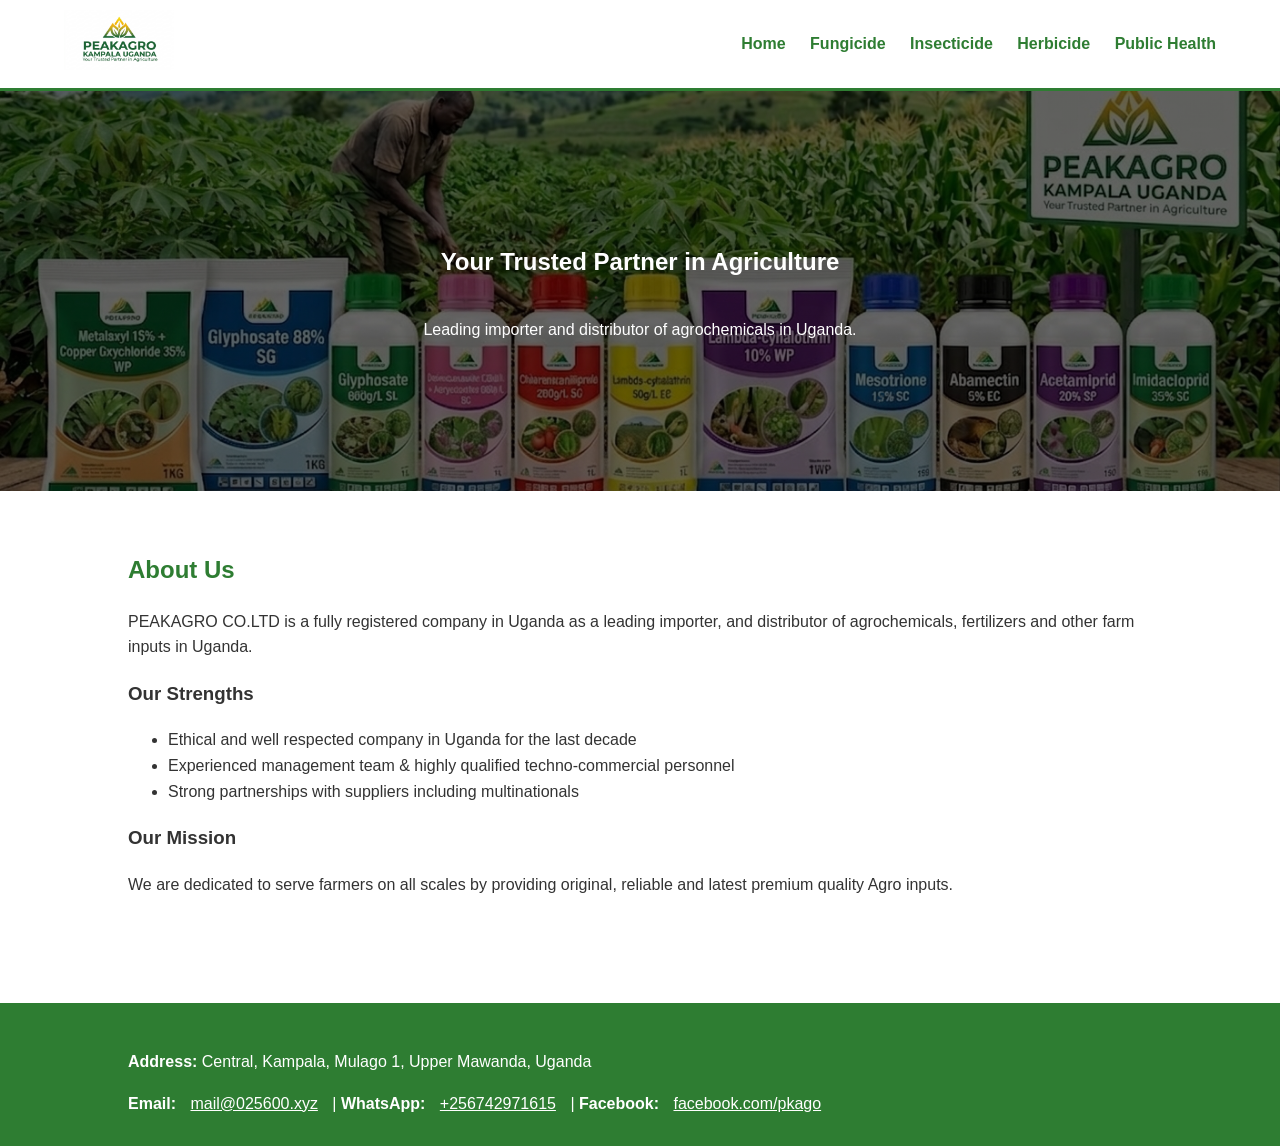
==== index.html @ cad5fdf1 "web" ====
<!DOCTYPE html>
<html lang="en">
<head>
    <meta charset="UTF-8"><title>PEAKAGRO CO.LTD - Uganda</title><link rel="stylesheet" href="style.css">
</head>
<body>
    <header>
        <div class="logo"><img src="logo.jpg" alt="Logo"></div>
        <nav>
            <a href="index.html">Home</a>
            <a href="fungicide.html">Fungicide</a>
            <a href="insecticide.html">Insecticide</a>
            <a href="herbicide.html">Herbicide</a>
            <a href="public_health.html">Public Health</a>
        </nav>
    </header>
    <section class="hero">
        <h1>Your Trusted Partner in Agriculture</h1>
        <p>Leading importer and distributor of agrochemicals in Uganda.</p>
    </section>
    <div class="container">
        <h2>About Us</h2>
        <p>PEAKAGRO CO.LTD is a fully registered company in Uganda as a leading importer, and distributor of agrochemicals, fertilizers and other farm inputs in Uganda.</p>
        <h3>Our Strengths</h3>
        <ul>
            <li>Ethical and well respected company in Uganda for the last decade</li>
            <li>Experienced management team & highly qualified techno-commercial personnel</li>
            <li>Strong partnerships with suppliers including multinationals</li>
        </ul>
        <h3>Our Mission</h3>
        <p>We are dedicated to serve farmers on all scales by providing original, reliable and latest premium quality Agro inputs.</p>
    </div>
    <footer class="contact-footer">
    <p><strong>Address:</strong> Central, Kampala, Mulago 1, Upper Mawanda, Uganda</p>
    <div class="footer-links">
        <strong>Email:</strong> <a href="mailto:mail@025600.xyz">mail@025600.xyz</a> | 
        <strong>WhatsApp:</strong> <a href="https://wa.me/256742971615" target="_blank">+256742971615</a> | 
        <strong>Facebook:</strong> <a href="https://www.facebook.com/pkago" target="_blank">facebook.com/pkago</a>
    </div>
</footer>
</body>
</html>
---- style.css ----
/* style.css */
body { font-family: 'Segoe UI', Tahoma, Geneva, Verdana, sans-serif; line-height: 1.6; margin: 0; color: #333; }
header { background: #fff; padding: 10px 5%; display: flex; justify-content: space-between; align-items: center; border-bottom: 3px solid #2e7d32; position: sticky; top: 0; z-index: 1000; }
.logo img { height: 60px; }
nav a { margin-left: 20px; text-decoration: none; color: #2e7d32; font-weight: bold; }
.hero { background: linear-gradient(rgba(0,0,0,0.6), rgba(0,0,0,0.6)), url('PEAKAGRO.jpg'); background-size: cover; background-position: center; height: 400px; color: white; display: flex; flex-direction: column; justify-content: center; text-align: center; padding: 0 10%; }
.container { padding: 40px 10%; }
.product-grid { display: grid; grid-template-columns: repeat(auto-fit, minmax(300px, 1fr)); gap: 30px; margin-top: 20px; }
.product-card { border: 1px solid #ddd; padding: 15px; border-radius: 8px; text-align: center; background: #f9f9f9; }
.product-card img { width: 100%; max-height: 250px; object-fit: contain; }
.contact-footer { background: #2e7d32; color: white; padding: 30px 10%; margin-top: 50px; }
h1, h2 { color: #2e7d32; }
.hero h1 { color: #fff; }
/* �ײ�������ʽ */
.contact-footer a {
    color: #ffffff;
    text-decoration: underline;
    margin: 0 10px;
    transition: opacity 0.3s;
}
.contact-footer a:hover {
    opacity: 0.8;
}
.footer-links {
    margin-top: 10px;
}
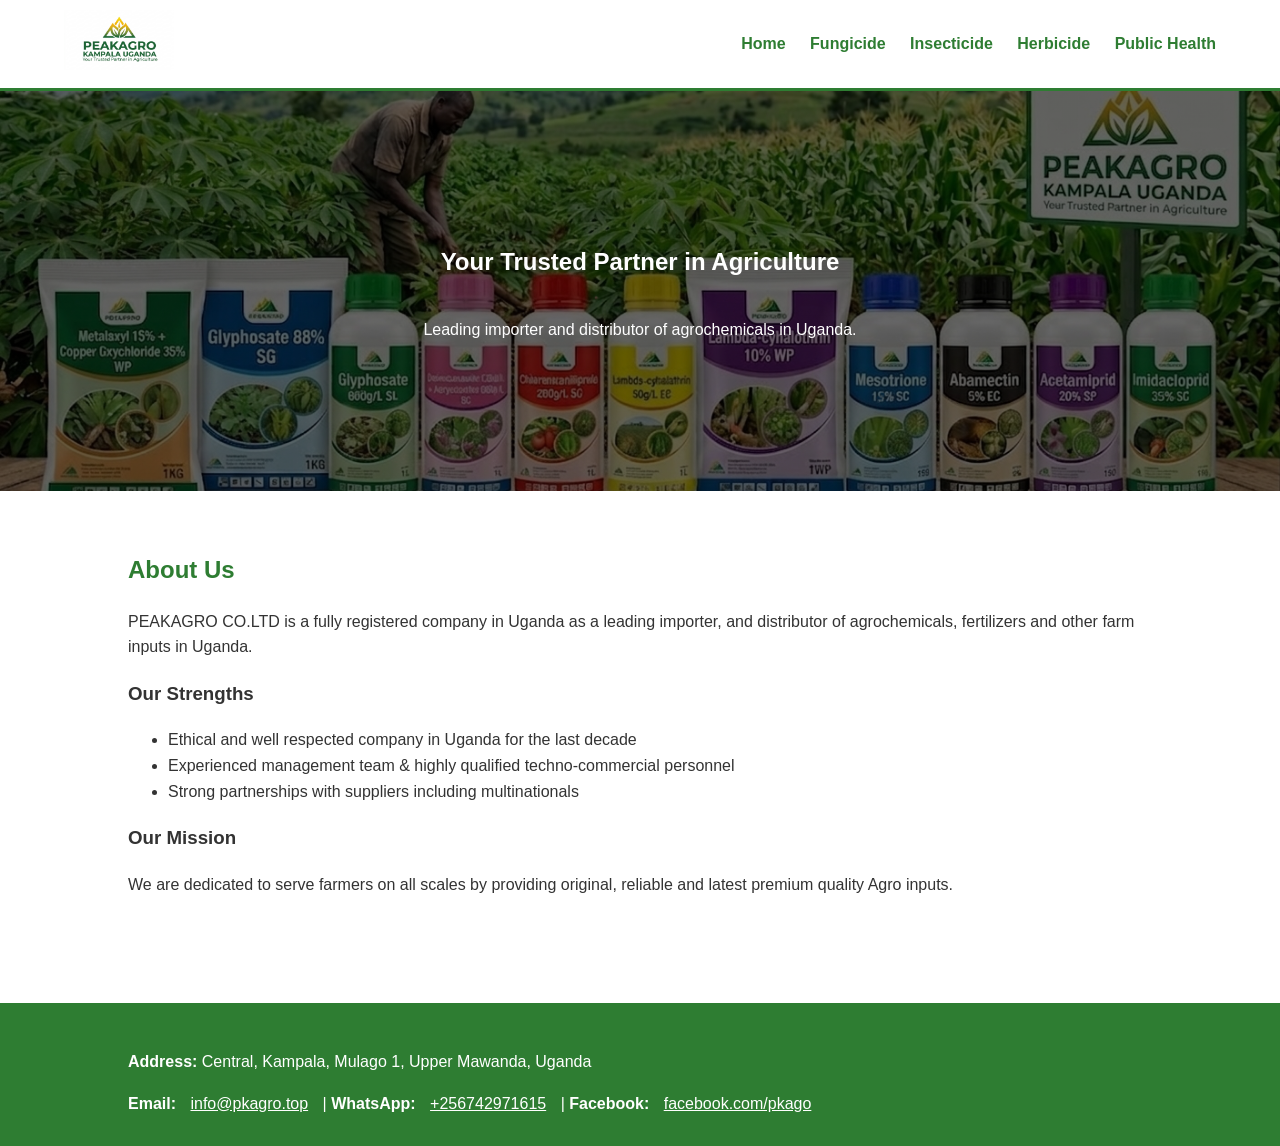
==== commit 7a1032d2: "Update index.html" ====
--- a/index.html
+++ b/index.html
@@ -33,10 +33,10 @@
     <footer class="contact-footer">
     <p><strong>Address:</strong> Central, Kampala, Mulago 1, Upper Mawanda, Uganda</p>
     <div class="footer-links">
-        <strong>Email:</strong> <a href="mailto:mail@025600.xyz">mail@025600.xyz</a> | 
+        <strong>Email:</strong> <a href="mailto:info@pkagro.top">info@pkagro.top</a> | 
         <strong>WhatsApp:</strong> <a href="https://wa.me/256742971615" target="_blank">+256742971615</a> | 
         <strong>Facebook:</strong> <a href="https://www.facebook.com/pkago" target="_blank">facebook.com/pkago</a>
     </div>
 </footer>
 </body>
-</html>+</html>
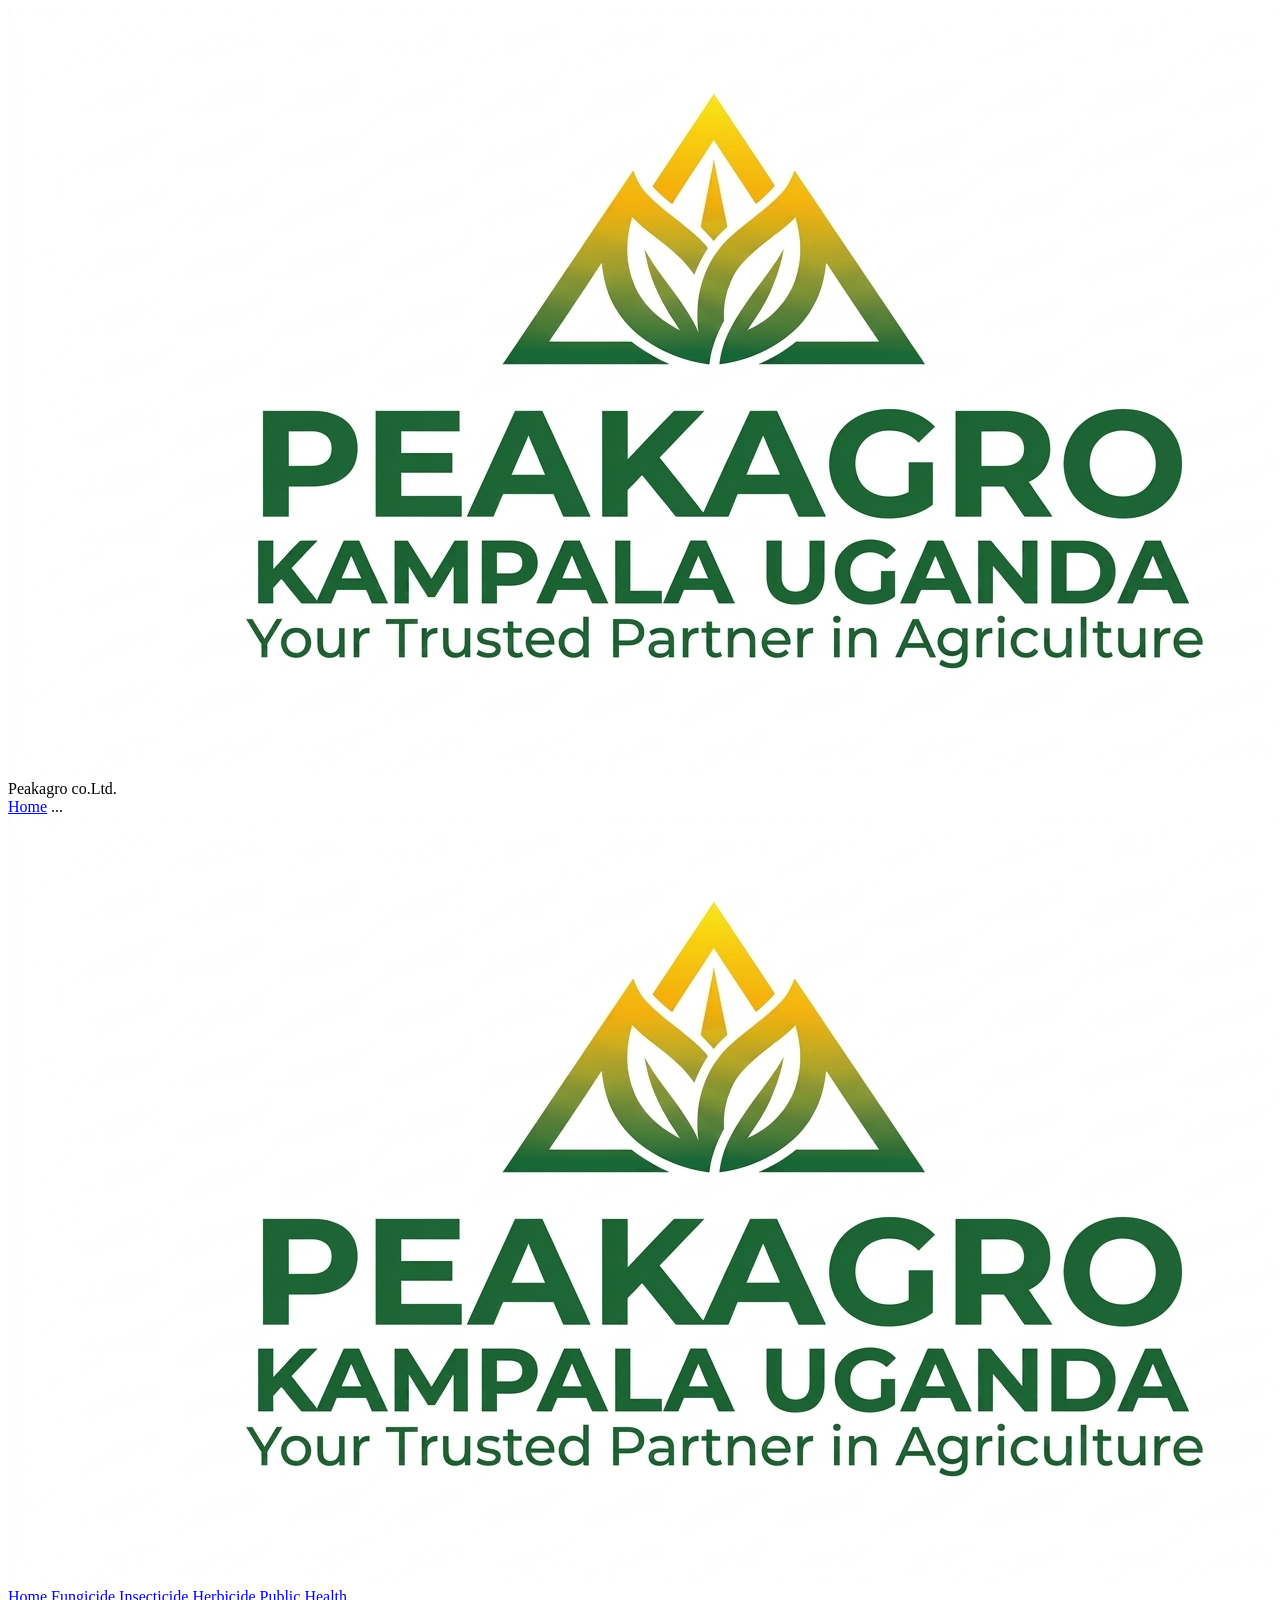
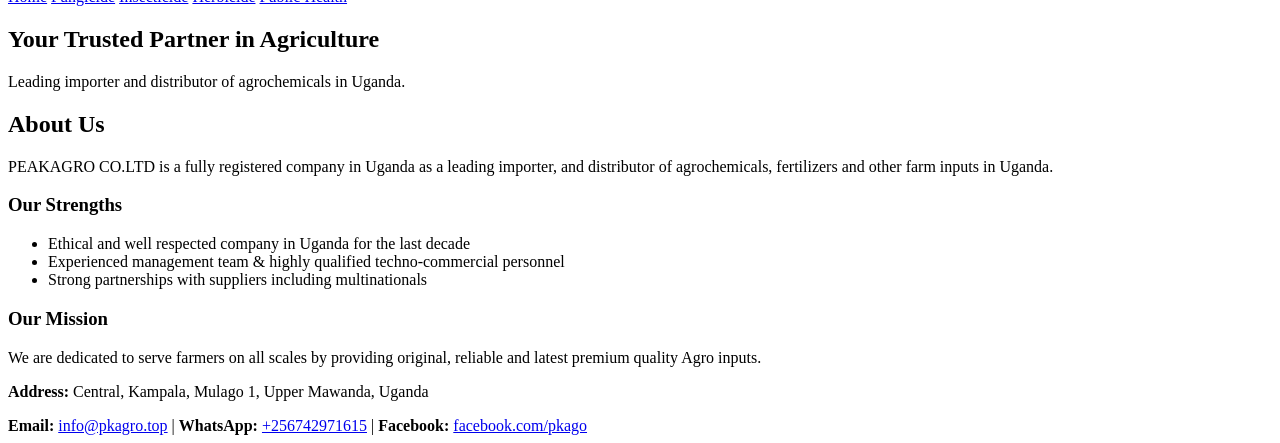
==== commit 9ef4c9c0: "Update index.html" ====
--- a/index.html
+++ b/index.html
@@ -1,7 +1,14 @@
 <!DOCTYPE html>
 <html lang="en">
 <head>
-    <meta charset="UTF-8"><title>PEAKAGRO CO.LTD - Uganda</title><link rel="stylesheet" href="style.css">
+    <div class="logo">
+        <img src="logo.jpg" alt="Logo">
+        <span class="company-name">Peakagro co.Ltd.</span>
+    </div>
+    <nav>
+        <a href="index.html">Home</a>
+        ...
+    </nav>
 </head>
 <body>
     <header>
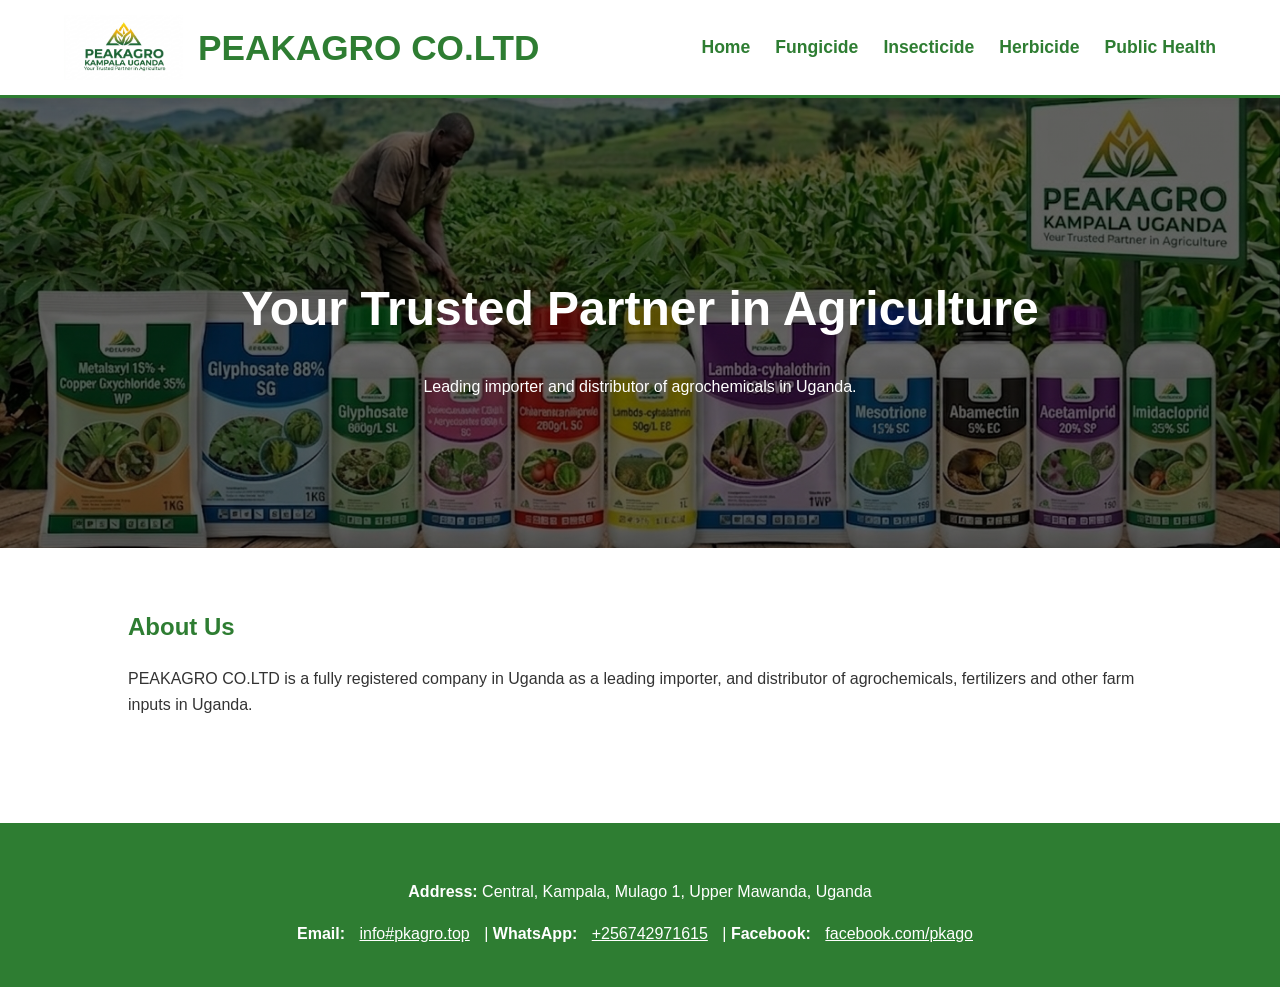
==== commit 67c02b4c: "Update index.html" ====
--- a/index.html
+++ b/index.html
@@ -1,18 +1,17 @@
 <!DOCTYPE html>
 <html lang="en">
 <head>
-    <div class="logo">
-        <img src="logo.jpg" alt="Logo">
-        <span class="company-name">Peakagro co.Ltd.</span>
-    </div>
-    <nav>
-        <a href="index.html">Home</a>
-        ...
-    </nav>
+    <meta charset="UTF-8">
+    <meta name="viewport" content="width=device-width, initial-scale=1.0">
+    <title>Herbicides - PEAKAGRO CO.LTD</title>
+    <link rel="stylesheet" href="style.css">
 </head>
 <body>
     <header>
-        <div class="logo"><img src="logo.jpg" alt="Logo"></div>
+        <div class="logo">
+            <img src="logo.jpg" alt="Logo">
+            <span class="company-name">PEAKAGRO CO.LTD</span>
+        </div>
         <nav>
             <a href="index.html">Home</a>
             <a href="fungicide.html">Fungicide</a>
@@ -21,29 +20,24 @@
             <a href="public_health.html">Public Health</a>
         </nav>
     </header>
+
     <section class="hero">
         <h1>Your Trusted Partner in Agriculture</h1>
         <p>Leading importer and distributor of agrochemicals in Uganda.</p>
     </section>
+
     <div class="container">
         <h2>About Us</h2>
         <p>PEAKAGRO CO.LTD is a fully registered company in Uganda as a leading importer, and distributor of agrochemicals, fertilizers and other farm inputs in Uganda.</p>
-        <h3>Our Strengths</h3>
-        <ul>
-            <li>Ethical and well respected company in Uganda for the last decade</li>
-            <li>Experienced management team & highly qualified techno-commercial personnel</li>
-            <li>Strong partnerships with suppliers including multinationals</li>
-        </ul>
-        <h3>Our Mission</h3>
-        <p>We are dedicated to serve farmers on all scales by providing original, reliable and latest premium quality Agro inputs.</p>
-    </div>
+        </div>
+
     <footer class="contact-footer">
-    <p><strong>Address:</strong> Central, Kampala, Mulago 1, Upper Mawanda, Uganda</p>
-    <div class="footer-links">
-        <strong>Email:</strong> <a href="mailto:info@pkagro.top">info@pkagro.top</a> | 
-        <strong>WhatsApp:</strong> <a href="https://wa.me/256742971615" target="_blank">+256742971615</a> | 
-        <strong>Facebook:</strong> <a href="https://www.facebook.com/pkago" target="_blank">facebook.com/pkago</a>
-    </div>
-</footer>
+        <p><strong>Address:</strong> Central, Kampala, Mulago 1, Upper Mawanda, Uganda</p>
+        <div class="footer-links">
+            <strong>Email:</strong> <a href="mailto:info#pkagro.top">info#pkagro.top</a> | 
+            <strong>WhatsApp:</strong> <a href="https://wa.me/256742971615" target="_blank">+256742971615</a> | 
+            <strong>Facebook:</strong> <a href="https://www.facebook.com/pkago" target="_blank">facebook.com/pkago</a>
+        </div>
+    </footer>
 </body>
 </html>
--- a/style.css
+++ b/style.css
@@ -0,0 +1,193 @@
+/* =============================================
+   1. 基础全局样式
+   ============================================= */
+body { 
+    font-family: 'Segoe UI', Tahoma, Geneva, Verdana, sans-serif; 
+    line-height: 1.6; 
+    margin: 0; 
+    color: #333; 
+    background-color: #fff;
+}
+
+/* =============================================
+   2. 抬头 (Header) - 核心对齐逻辑
+   ============================================= */
+header { 
+    background: #fff; 
+    padding: 15px 5%; 
+    display: flex; 
+    justify-content: space-between; /* 左右两端分布 */
+    align-items: center;           /* 关键：确保左侧整体与右侧导航在同一水平线 */
+    border-bottom: 3px solid #2e7d32; 
+    position: sticky; 
+    top: 0; 
+    z-index: 1000; 
+    box-shadow: 0 2px 10px rgba(0,0,0,0.05);
+}
+
+/* Logo 和 公司名的组合容器 */
+.logo {
+    display: flex;
+    align-items: center;           /* 关键：确保图片和文字在同一水平线 */
+    gap: 15px;                     /* 图片和文字之间的间距 */
+}
+
+.logo img { 
+    height: 65px;                  /* 稍微调大了Logo高度以匹配大字号 */
+    width: auto;
+}
+
+/* 公司名称样式 - 调大并加粗 */
+.company-name {
+    font-size: 2.2rem;             /* 大字号 */
+    font-weight: 800;              /* 特粗 */
+    color: #2e7d32;
+    white-space: nowrap;           /* 禁止换行 */
+    line-height: 1;                /* 消除文字上下多余行高，对齐更精准 */
+}
+
+/* 右侧导航栏 */
+nav {
+    display: flex;
+    align-items: center;
+}
+
+nav a { 
+    margin-left: 25px; 
+    text-decoration: none; 
+    color: #2e7d32; 
+    font-weight: bold; 
+    font-size: 1.1rem;             /* 稍微加大导航字号以平衡视觉 */
+    transition: color 0.3s;
+}
+
+nav a:hover {
+    color: #1b5e20;
+}
+
+/* =============================================
+   3. 内容区域 (Hero, Container, Grid)
+   ============================================= */
+.hero { 
+    background: linear-gradient(rgba(0,0,0,0.6), rgba(0,0,0,0.6)), url('PEAKAGRO.jpg'); 
+    background-size: cover; 
+    background-position: center; 
+    height: 450px; 
+    color: white; 
+    display: flex; 
+    flex-direction: column; 
+    justify-content: center; 
+    text-align: center; 
+    padding: 0 10%; 
+}
+
+.hero h1 { 
+    color: #fff; 
+    font-size: 3rem;
+    margin-bottom: 10px;
+}
+
+.container { 
+    padding: 40px 10%; 
+}
+
+h1, h2 { color: #2e7d32; }
+
+/* 产品展示网格 */
+.product-grid { 
+    display: grid; 
+    grid-template-columns: repeat(auto-fit, minmax(280px, 1fr)); 
+    gap: 30px; 
+    margin-top: 20px; 
+}
+
+.product-card { 
+    border: 1px solid #ddd; 
+    padding: 15px; 
+    border-radius: 8px; 
+    text-align: center; 
+    background: #f9f9f9; 
+    transition: transform 0.3s;
+}
+
+.product-card:hover {
+    transform: translateY(-5px);
+}
+
+.product-card img { 
+    width: 100%; 
+    max-height: 250px; 
+    object-fit: contain; 
+}
+
+/* =============================================
+   4. 页脚 (Footer)
+   ============================================= */
+.contact-footer { 
+    background: #2e7d32; 
+    color: white; 
+    padding: 40px 10%; 
+    margin-top: 50px; 
+    text-align: center;
+}
+
+.contact-footer a {
+    color: #ffffff;
+    text-decoration: underline;
+    margin: 0 10px;
+    transition: opacity 0.3s;
+}
+
+.contact-footer a:hover {
+    opacity: 0.8;
+}
+
+.footer-links {
+    margin-top: 15px;
+}
+
+/* =============================================
+   5. 手机端自适应 (Responsive Design)
+   ============================================= */
+@media (max-width: 992px) {
+    .company-name {
+        font-size: 1.6rem; /* 中等屏幕稍微缩小字号 */
+    }
+}
+
+@media (max-width: 768px) {
+    header {
+        flex-direction: column;    /* 手机端Logo和菜单上下排布 */
+        padding: 15px 5%;
+    }
+
+    .logo {
+        margin-bottom: 15px;
+    }
+
+    .company-name {
+        font-size: 1.4rem;         /* 手机端进一步缩小字号防止溢出 */
+    }
+
+    nav {
+        flex-wrap: wrap;           /* 导航链接自动换行 */
+        justify-content: center;
+    }
+
+    nav a {
+        margin: 5px 10px;
+        font-size: 0.95rem;
+    }
+
+    .hero {
+        height: 300px;
+    }
+
+    .hero h1 {
+        font-size: 1.8rem;
+    }
+
+    .container {
+        padding: 20px 5%;
+    }
+}
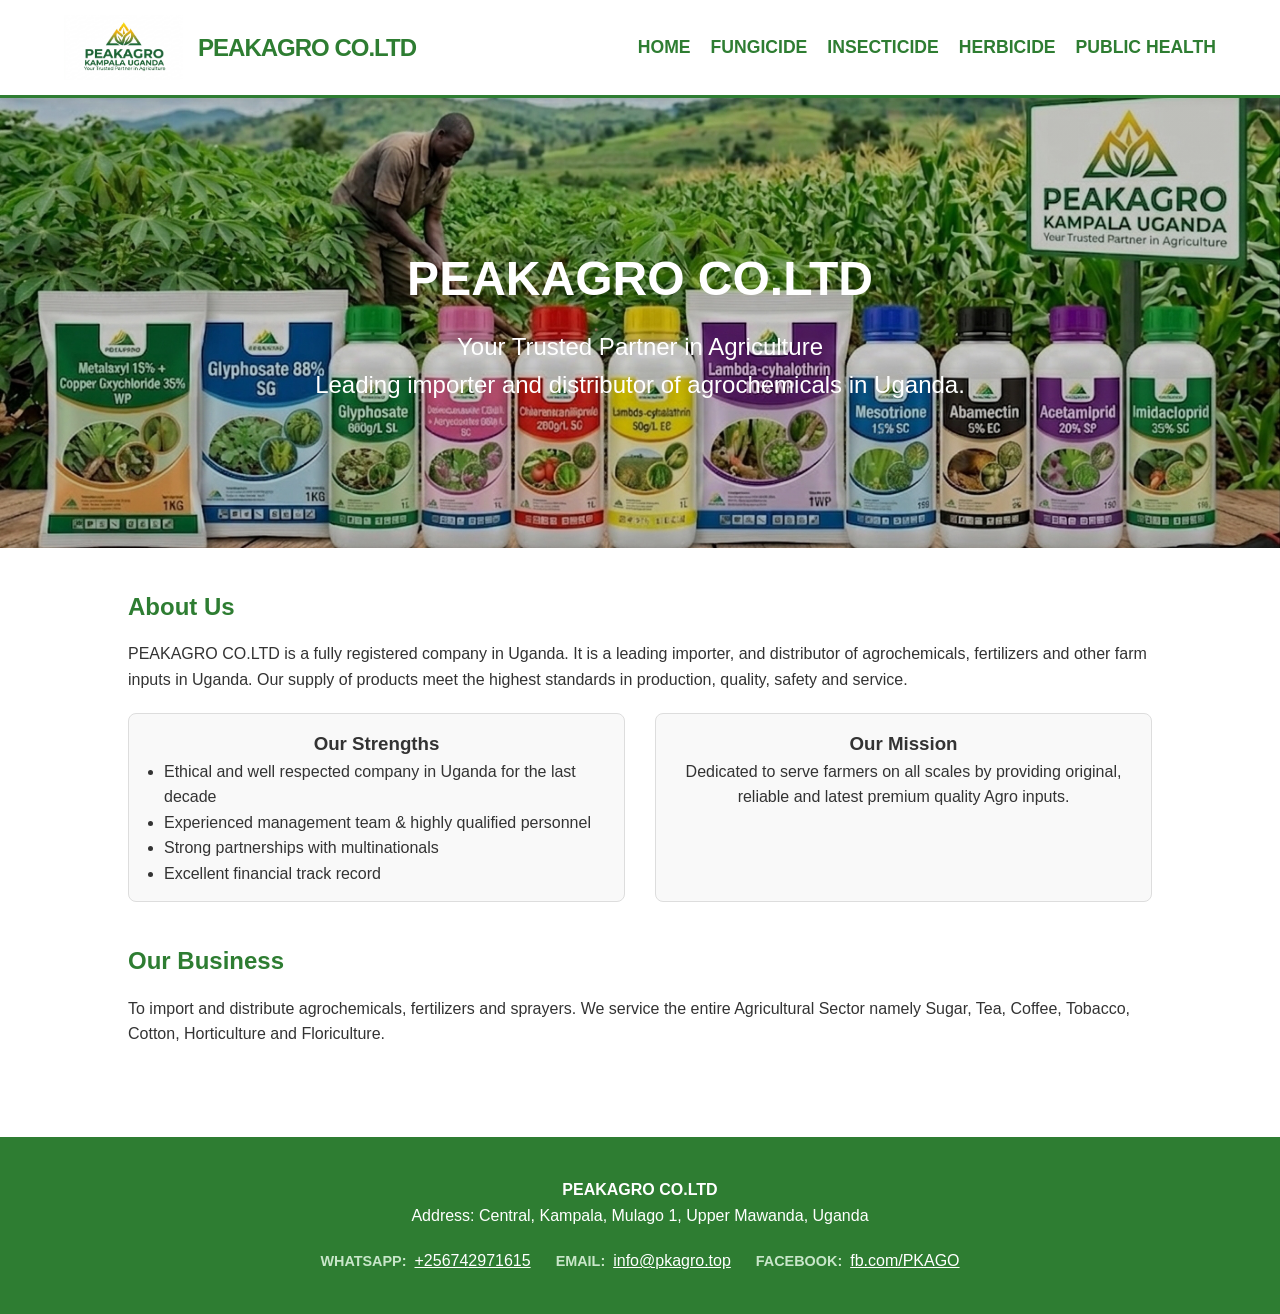
==== commit 9a5f4712: "Add files via upload" ====
--- a/index.html
+++ b/index.html
@@ -3,41 +3,70 @@
 <head>
     <meta charset="UTF-8">
     <meta name="viewport" content="width=device-width, initial-scale=1.0">
-    <title>Herbicides - PEAKAGRO CO.LTD</title>
+    <title>PEAKAGRO CO.LTD - Your Trusted Partner in Agriculture</title>
     <link rel="stylesheet" href="style.css">
 </head>
 <body>
-    <header>
-        <div class="logo">
-            <img src="logo.jpg" alt="Logo">
-            <span class="company-name">PEAKAGRO CO.LTD</span>
+
+<header>
+    <div class="logo">
+        <img src="logo.jpg" alt="Logo">
+        <span class="company-name">PEAKAGRO CO.LTD</span>
+    </div>
+    <nav>
+        <a href="index.html">HOME</a>
+        <a href="fungicide.html">FUNGICIDE</a>
+        <a href="insecticide.html">INSECTICIDE</a>
+        <a href="herbicide.html">HERBICIDE</a>
+        <a href="public_health.html">PUBLIC HEALTH</a>
+    </nav>
+</header>
+
+<section class="hero">
+    <h1>PEAKAGRO CO.LTD</h1>
+    <p>Your Trusted Partner in Agriculture</p>
+    <p>Leading importer and distributor of agrochemicals in Uganda.</p>
+</section>
+
+<div class="container">
+    <h2 class="section-title">About Us</h2>
+    <p>PEAKAGRO CO.LTD is a fully registered company in Uganda. It is a leading importer, and distributor of agrochemicals, fertilizers and other farm inputs in Uganda. Our supply of products meet the highest standards in production, quality, safety and service.</p>
+    
+    <div class="grid-box">
+        <div class="product-card">
+            <h3>Our Strengths</h3>
+            <ul style="text-align: left; padding-left: 20px;">
+                <li>Ethical and well respected company in Uganda for the last decade</li>
+                <li>Experienced management team & highly qualified personnel</li>
+                <li>Strong partnerships with multinationals</li>
+                <li>Excellent financial track record</li>
+            </ul>
         </div>
-        <nav>
-            <a href="index.html">Home</a>
-            <a href="fungicide.html">Fungicide</a>
-            <a href="insecticide.html">Insecticide</a>
-            <a href="herbicide.html">Herbicide</a>
-            <a href="public_health.html">Public Health</a>
-        </nav>
-    </header>
+        <div class="product-card">
+            <h3>Our Mission</h3>
+            <p>Dedicated to serve farmers on all scales by providing original, reliable and latest premium quality Agro inputs.</p>
+        </div>
+    </div>
 
-    <section class="hero">
-        <h1>Your Trusted Partner in Agriculture</h1>
-        <p>Leading importer and distributor of agrochemicals in Uganda.</p>
-    </section>
+    <h2 class="section-title" style="margin-top: 40px;">Our Business</h2>
+    <p>To import and distribute agrochemicals, fertilizers and sprayers. We service the entire Agricultural Sector namely Sugar, Tea, Coffee, Tobacco, Cotton, Horticulture and Floriculture.</p>
+</div>
 
-    <div class="container">
-        <h2>About Us</h2>
-        <p>PEAKAGRO CO.LTD is a fully registered company in Uganda as a leading importer, and distributor of agrochemicals, fertilizers and other farm inputs in Uganda.</p>
+<footer class="contact-footer">
+    <p><strong>PEAKAGRO CO.LTD</strong></p>
+    <p>Address: Central, Kampala, Mulago 1, Upper Mawanda, Uganda</p>
+    <div class="footer-links">
+        <div class="contact-item">
+            <span>WHATSAPP:</span> <a href="https://wa.me/256742971615">+256742971615</a>
         </div>
+        <div class="contact-item">
+            <span>EMAIL:</span> <a href="mailto:info@pkagro.top">info@pkagro.top</a>
+        </div>
+        <div class="contact-item">
+            <span>FACEBOOK:</span> <a href="https://fb.com/PKAGO" target="_blank">fb.com/PKAGO</a>
+        </div>
+    </div>
+</footer>
 
-    <footer class="contact-footer">
-        <p><strong>Address:</strong> Central, Kampala, Mulago 1, Upper Mawanda, Uganda</p>
-        <div class="footer-links">
-            <strong>Email:</strong> <a href="mailto:info#pkagro.top">info#pkagro.top</a> | 
-            <strong>WhatsApp:</strong> <a href="https://wa.me/256742971615" target="_blank">+256742971615</a> | 
-            <strong>Facebook:</strong> <a href="https://www.facebook.com/pkago" target="_blank">facebook.com/pkago</a>
-        </div>
-    </footer>
 </body>
-</html>
+</html>
--- a/style.css
+++ b/style.css
@@ -1,6 +1,12 @@
 /* =============================================
-   1. 基础全局样式
-   ============================================= */
+   1. ȫ���������������
+   ============================================= */
+* { 
+    margin: 0; 
+    padding: 0; 
+    box-sizing: border-box; 
+}
+
 body { 
     font-family: 'Segoe UI', Tahoma, Geneva, Verdana, sans-serif; 
     line-height: 1.6; 
@@ -10,14 +16,14 @@
 }
 
 /* =============================================
-   2. 抬头 (Header) - 核心对齐逻辑
+   2. ̧ͷ���� (Header) - ���Ķ����߼�
    ============================================= */
 header { 
     background: #fff; 
     padding: 15px 5%; 
     display: flex; 
-    justify-content: space-between; /* 左右两端分布 */
-    align-items: center;           /* 关键：确保左侧整体与右侧导航在同一水平线 */
+    justify-content: space-between; /* ���ҷֲ� */
+    align-items: center;           /* �ؼ���ȷ������������Ҳർ��������ͬһˮƽ�� */
     border-bottom: 3px solid #2e7d32; 
     position: sticky; 
     top: 0; 
@@ -25,39 +31,40 @@
     box-shadow: 0 2px 10px rgba(0,0,0,0.05);
 }
 
-/* Logo 和 公司名的组合容器 */
+/* Logo �� ��˾����������� */
 .logo {
     display: flex;
-    align-items: center;           /* 关键：确保图片和文字在同一水平线 */
-    gap: 15px;                     /* 图片和文字之间的间距 */
+    align-items: center;           /* �ؼ���ȷ��ͼƬ�͹�˾����ֱ���ж��� */
+    gap: 15px; 
 }
 
 .logo img { 
-    height: 65px;                  /* 稍微调大了Logo高度以匹配大字号 */
+    height: 65px;                  /* ���� Logo ���� */
     width: auto;
 }
 
-/* 公司名称样式 - 调大并加粗 */
+/* ��˾������ʽ - �����ֺŲ��Ӵ� */
 .company-name {
-    font-size: 2.2rem;             /* 大字号 */
-    font-weight: 800;              /* 特粗 */
+    font-size: 1.5rem;             /* ����Ӵ� */
+    font-weight: 700;              /* �Ӵ� */
     color: #2e7d32;
-    white-space: nowrap;           /* 禁止换行 */
-    line-height: 1;                /* 消除文字上下多余行高，对齐更精准 */
-}
-
-/* 右侧导航栏 */
+    white-space: nowrap;           /* ��ֹ���� */
+    line-height: 1;                /* ���������иߴ�����ƫλ */
+    letter-spacing: -1px;
+}
+
+/* �Ҳർ�� */
 nav {
     display: flex;
+    gap: 20px;
     align-items: center;
 }
 
 nav a { 
-    margin-left: 25px; 
     text-decoration: none; 
     color: #2e7d32; 
     font-weight: bold; 
-    font-size: 1.1rem;             /* 稍微加大导航字号以平衡视觉 */
+    font-size: 1.1rem;             /* ��΢�Ӵ󵼺��ֺű���ƽ�� */
     transition: color 0.3s;
 }
 
@@ -66,10 +73,10 @@
 }
 
 /* =============================================
-   3. 内容区域 (Hero, Container, Grid)
+   3. ��ҳ Hero ����������
    ============================================= */
 .hero { 
-    background: linear-gradient(rgba(0,0,0,0.6), rgba(0,0,0,0.6)), url('PEAKAGRO.jpg'); 
+    background: linear-gradient(rgba(0,0,0,0.2), rgba(0,0,0,0.2)), url('PEAKAGRO.jpg'); 
     background-size: cover; 
     background-position: center; 
     height: 450px; 
@@ -81,20 +88,14 @@
     padding: 0 10%; 
 }
 
-.hero h1 { 
-    color: #fff; 
-    font-size: 3rem;
-    margin-bottom: 10px;
-}
-
-.container { 
-    padding: 40px 10%; 
-}
-
-h1, h2 { color: #2e7d32; }
-
-/* 产品展示网格 */
-.product-grid { 
+.hero h1 { font-size: 3rem; margin-bottom: 10px; color: #fff; }
+.hero p { font-size: 1.5rem; }
+
+.container { padding: 40px 10%; }
+h1, h2 { color: #2e7d32; margin-bottom: 15px; }
+
+/* ��Ʒ���񲼾� */
+.product-grid, .grid-box { 
     display: grid; 
     grid-template-columns: repeat(auto-fit, minmax(280px, 1fr)); 
     gap: 30px; 
@@ -107,21 +108,35 @@
     border-radius: 8px; 
     text-align: center; 
     background: #f9f9f9; 
-    transition: transform 0.3s;
-}
-
-.product-card:hover {
-    transform: translateY(-5px);
-}
-
-.product-card img { 
-    width: 100%; 
-    max-height: 250px; 
-    object-fit: contain; 
-}
-
-/* =============================================
-   4. 页脚 (Footer)
+    transition: 0.3s;
+}
+
+.product-card:hover { transform: translateY(-5px); box-shadow: 0 5px 15px rgba(0,0,0,0.1); }
+.product-card img { width: 100%; max-height: 250px; object-fit: contain; }
+
+.product-info {
+    text-align: left;           /* ��������룬�����Ķ���ϸ���� */
+    background: #f4fbf4;        /* ��������ɫ����������רҵ�� */
+    padding: 15px;
+    border-radius: 6px;
+    margin-top: 15px;
+    border-left: 4px solid #2e7d32; /* �����ɫ���ߣ���ǿ������ */
+}
+
+.product-info p {
+    margin-bottom: 8px;         /* �м�� */
+    font-size: 0.95rem;         /* �ֺ���΢��Сһ�㣬�Եþ��� */
+    color: #444;
+}
+
+.product-info strong {
+    color: #2e7d32;             /* ���������֣�Target Crops�ȣ���ΪƷ���� */
+    display: inline-block;
+    min-width: 50px;           /* ȷ����������� */
+}
+
+/* =============================================
+   4. �ײ���ϵ��ʽ (Footer) - �����ֱ�ǩ
    ============================================= */
 .contact-footer { 
     background: #2e7d32; 
@@ -131,63 +146,87 @@
     text-align: center;
 }
 
-.contact-footer a {
+.footer-links {
+    display: flex;
+    justify-content: center;
+    flex-wrap: wrap; /* �ֻ����Զ����� */
+    gap: 25px;
+    margin-top: 20px;
+}
+
+.contact-item {
+    display: flex;
+    align-items: center;
+    gap: 8px;
+}
+
+.contact-item span {
+    font-weight: bold;
+    color: #c8e6c9; /* ǳ��ɫ���ֱ�ǩ */
+    font-size: 0.9rem;
+}
+
+.contact-item a {
     color: #ffffff;
     text-decoration: underline;
-    margin: 0 10px;
-    transition: opacity 0.3s;
-}
-
-.contact-footer a:hover {
-    opacity: 0.8;
-}
-
-.footer-links {
-    margin-top: 15px;
-}
-
-/* =============================================
-   5. 手机端自适应 (Responsive Design)
+    font-weight: 500;
+    transition: 0.3s;
+}
+
+.contact-item a:hover {
+    color: #ffeb3b; /* ��ͣ���ɫ */
+}
+
+/* =============================================
+   5. �ֻ�/ƽ������Ӧ (Media Queries)
    ============================================= */
 @media (max-width: 992px) {
-    .company-name {
-        font-size: 1.6rem; /* 中等屏幕稍微缩小字号 */
-    }
+    .company-name { font-size: 1.6rem; }
 }
 
 @media (max-width: 768px) {
     header {
-        flex-direction: column;    /* 手机端Logo和菜单上下排布 */
+        flex-direction: column;    /* �ֻ��� Logo ���ϣ��������� */
         padding: 15px 5%;
     }
 
-    .logo {
-        margin-bottom: 15px;
-    }
+    .logo { margin-bottom: 15px; }
 
     .company-name {
-        font-size: 1.4rem;         /* 手机端进一步缩小字号防止溢出 */
+        font-size: 1.2rem;         /* ��С��˾����ֹ��� */
     }
 
     nav {
-        flex-wrap: wrap;           /* 导航链接自动换行 */
+        flex-wrap: wrap;
         justify-content: center;
+        gap: 10px;
     }
 
     nav a {
-        margin: 5px 10px;
+        margin: 5px;
         font-size: 0.95rem;
     }
 
     .hero {
         height: 300px;
-    }
-
-    .hero h1 {
-        font-size: 1.8rem;
-    }
-
-    .container {
-        padding: 20px 5%;
-    }
-}
+        background-image: linear-gradient(rgba(0,0,0,0.2), rgba(0,0,0,0.2)), url('0.jpg'); /* �ֻ���ʹ�� 0.jpg */
+    }
+
+    .hero h1 { 
+        font-size: 1.8rem;   /* �� 1.8rem ���� 2.2rem��ȷ����Ŀ�������� */
+        margin-bottom: 10px;
+    }
+
+    /* --- �޸ģ��ֻ��˸������ֺ��Ż� --- */
+    .hero p { 
+        font-size: 1.0rem;   /* �� 0.95rem ���ҵ��� 1.1rem */
+        padding: 0 3%;       /* ����һ���ڱ߾࣬��ֹ�������� */
+    }
+
+    .footer-links {
+        flex-direction: column;    /* �ײ����Ӵ�ֱ�Ų� */
+        gap: 10px;
+    }
+
+    .container { padding: 20px 5%; }
+}
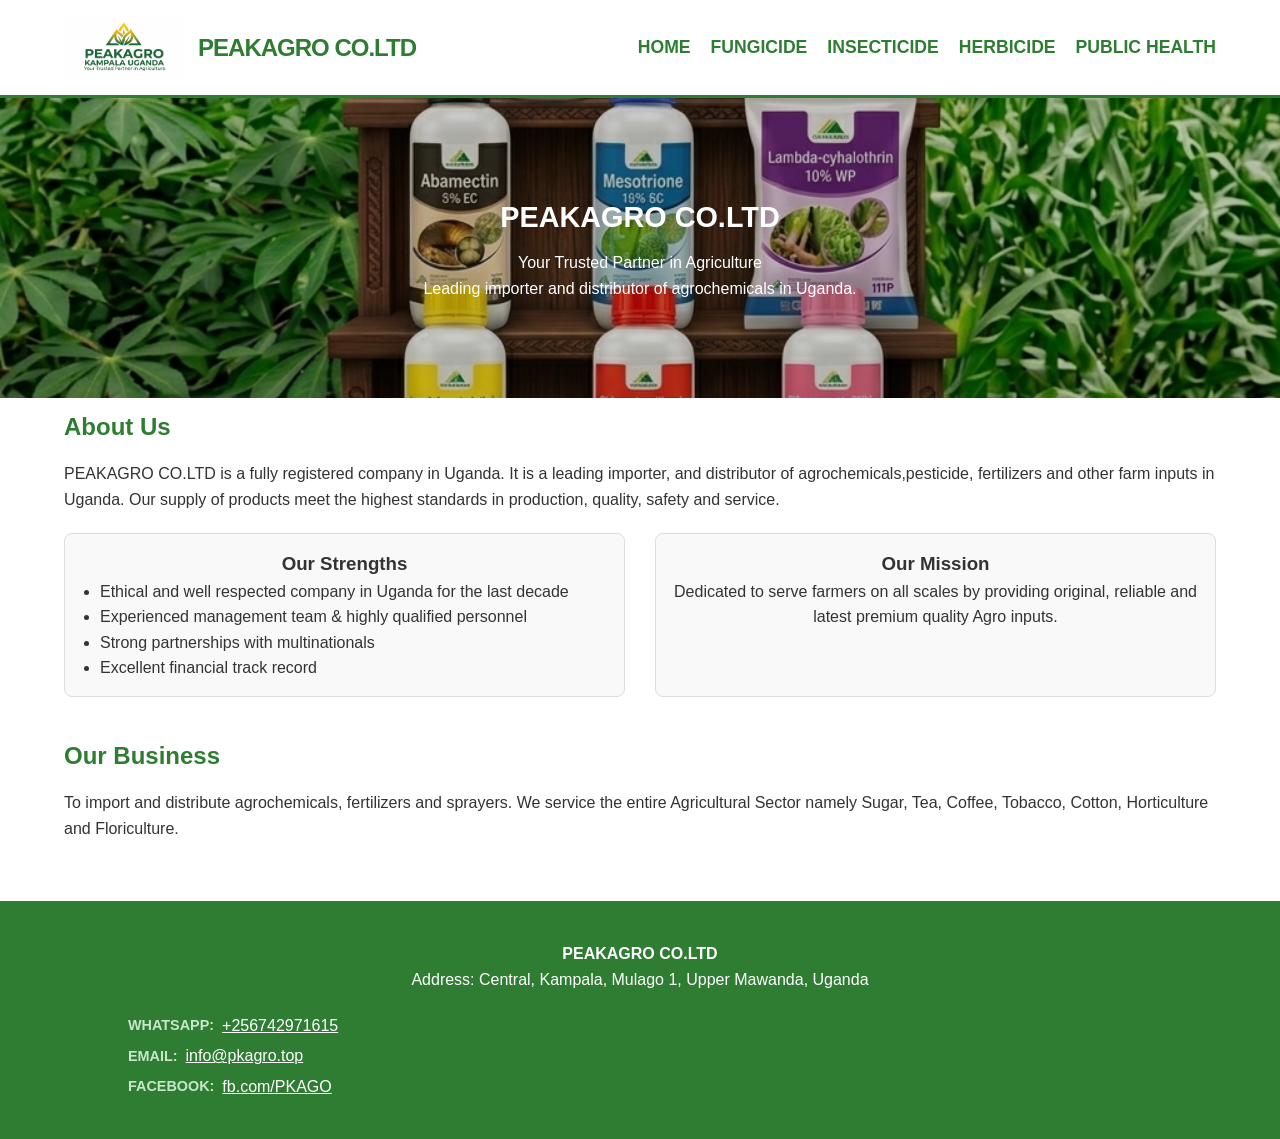
==== commit 09e23e5a: "Update index.html" ====
--- a/index.html
+++ b/index.html
@@ -3,7 +3,7 @@
 <head>
     <meta charset="UTF-8">
     <meta name="viewport" content="width=device-width, initial-scale=1.0">
-    <title>PEAKAGRO CO.LTD - Your Trusted Partner in Agriculture</title>
+    <title>PEAKAGRO CO.LTD - Your Trusted Partner in Agrochemical and Pesticide</title>
     <link rel="stylesheet" href="style.css">
 </head>
 <body>
@@ -30,7 +30,7 @@
 
 <div class="container">
     <h2 class="section-title">About Us</h2>
-    <p>PEAKAGRO CO.LTD is a fully registered company in Uganda. It is a leading importer, and distributor of agrochemicals, fertilizers and other farm inputs in Uganda. Our supply of products meet the highest standards in production, quality, safety and service.</p>
+    <p>PEAKAGRO CO.LTD is a fully registered company in Uganda. It is a leading importer, and distributor of agrochemicals,pesticide, fertilizers and other farm inputs in Uganda. Our supply of products meet the highest standards in production, quality, safety and service.</p>
     
     <div class="grid-box">
         <div class="product-card">
@@ -69,4 +69,4 @@
 </footer>
 
 </body>
-</html>+</html>
--- a/style.css
+++ b/style.css
@@ -1,5 +1,5 @@
 /* =============================================
-   1. ȫ���������������
+   1. 全局重置与基础设置
    ============================================= */
 * { 
     margin: 0; 
@@ -16,14 +16,14 @@
 }
 
 /* =============================================
-   2. ̧ͷ���� (Header) - ���Ķ����߼�
+   2. 抬头导航 (Header) - 核心对齐逻辑
    ============================================= */
 header { 
     background: #fff; 
     padding: 15px 5%; 
     display: flex; 
-    justify-content: space-between; /* ���ҷֲ� */
-    align-items: center;           /* �ؼ���ȷ������������Ҳർ��������ͬһˮƽ�� */
+    justify-content: space-between; /* 左右分布 */
+    align-items: center;           /* 关键：确保左侧内容与右侧导航链接在同一水平线 */
     border-bottom: 3px solid #2e7d32; 
     position: sticky; 
     top: 0; 
@@ -31,29 +31,29 @@
     box-shadow: 0 2px 10px rgba(0,0,0,0.05);
 }
 
-/* Logo �� ��˾����������� */
+/* Logo 和 公司名的组合容器 */
 .logo {
     display: flex;
-    align-items: center;           /* �ؼ���ȷ��ͼƬ�͹�˾����ֱ���ж��� */
+    align-items: center;           /* 关键：确保图片和公司名垂直居中对齐 */
     gap: 15px; 
 }
 
 .logo img { 
-    height: 65px;                  /* ���� Logo ���� */
+    height: 65px;                  /* 保持 Logo 比例 */
     width: auto;
 }
 
-/* ��˾������ʽ - �����ֺŲ��Ӵ� */
+/* 公司名称样式 - 调大字号并加粗 */
 .company-name {
-    font-size: 1.5rem;             /* ����Ӵ� */
-    font-weight: 700;              /* �Ӵ� */
+    font-size: 1.5rem;             /* 字体加大 */
+    font-weight: 700;              /* 加粗 */
     color: #2e7d32;
-    white-space: nowrap;           /* ��ֹ���� */
-    line-height: 1;                /* ���������иߴ�����ƫλ */
+    white-space: nowrap;           /* 禁止换行 */
+    line-height: 1;                /* 消除多余行高带来的偏位 */
     letter-spacing: -1px;
 }
 
-/* �Ҳർ�� */
+/* 右侧导航 */
 nav {
     display: flex;
     gap: 20px;
@@ -64,7 +64,7 @@
     text-decoration: none; 
     color: #2e7d32; 
     font-weight: bold; 
-    font-size: 1.1rem;             /* ��΢�Ӵ󵼺��ֺű���ƽ�� */
+    font-size: 1.1rem;             /* 稍微加大导航字号保持平衡 */
     transition: color 0.3s;
 }
 
@@ -73,7 +73,7 @@
 }
 
 /* =============================================
-   3. ��ҳ Hero ����������
+   3. 首页 Hero 区域与容器
    ============================================= */
 .hero { 
     background: linear-gradient(rgba(0,0,0,0.2), rgba(0,0,0,0.2)), url('PEAKAGRO.jpg'); 
@@ -94,7 +94,7 @@
 .container { padding: 40px 10%; }
 h1, h2 { color: #2e7d32; margin-bottom: 15px; }
 
-/* ��Ʒ���񲼾� */
+/* 产品网格布局 */
 .product-grid, .grid-box { 
     display: grid; 
     grid-template-columns: repeat(auto-fit, minmax(280px, 1fr)); 
@@ -115,28 +115,28 @@
 .product-card img { width: 100%; max-height: 250px; object-fit: contain; }
 
 .product-info {
-    text-align: left;           /* ��������룬�����Ķ���ϸ���� */
-    background: #f4fbf4;        /* ��������ɫ����������רҵ�� */
+    text-align: left;           /* 文字左对齐，方便阅读详细参数 */
+    background: #f4fbf4;        /* 淡淡的绿色背景，增加专业感 */
     padding: 15px;
     border-radius: 6px;
     margin-top: 15px;
-    border-left: 4px solid #2e7d32; /* �����ɫ���ߣ���ǿ������ */
+    border-left: 4px solid #2e7d32; /* 左侧绿色竖线，起到强调作用 */
 }
 
 .product-info p {
-    margin-bottom: 8px;         /* �м�� */
-    font-size: 0.95rem;         /* �ֺ���΢��Сһ�㣬�Եþ��� */
+    margin-bottom: 8px;         /* 行间距 */
+    font-size: 0.95rem;         /* 字号稍微调小一点，显得精致 */
     color: #444;
 }
 
 .product-info strong {
-    color: #2e7d32;             /* ���������֣�Target Crops�ȣ���ΪƷ���� */
+    color: #2e7d32;             /* 将标题文字（Target Crops等）设为品牌绿 */
     display: inline-block;
-    min-width: 50px;           /* ȷ����������� */
-}
-
-/* =============================================
-   4. �ײ���ϵ��ʽ (Footer) - �����ֱ�ǩ
+    min-width: 50px;           /* 确保左侧标题对齐 */
+}
+
+/* =============================================
+   4. 底部联系方式 (Footer) - 带文字标签
    ============================================= */
 .contact-footer { 
     background: #2e7d32; 
@@ -149,7 +149,7 @@
 .footer-links {
     display: flex;
     justify-content: center;
-    flex-wrap: wrap; /* �ֻ����Զ����� */
+    flex-wrap: wrap; /* 手机端自动换行 */
     gap: 25px;
     margin-top: 20px;
 }
@@ -162,7 +162,7 @@
 
 .contact-item span {
     font-weight: bold;
-    color: #c8e6c9; /* ǳ��ɫ���ֱ�ǩ */
+    color: #c8e6c9; /* 浅绿色文字标签 */
     font-size: 0.9rem;
 }
 
@@ -174,59 +174,64 @@
 }
 
 .contact-item a:hover {
-    color: #ffeb3b; /* ��ͣ���ɫ */
-}
-
-/* =============================================
-   5. �ֻ�/ƽ������Ӧ (Media Queries)
-   ============================================= */
-@media (max-width: 992px) {
-    .company-name { font-size: 1.6rem; }
-}
-
+    color: #ffeb3b; /* 悬停变黄色 */
+}
+
+/* =============================================
+   5. 手机/平板自适应 (Media Queries)
+   ============================================= */
 @media (max-width: 768px) {
     header {
-        flex-direction: column;    /* �ֻ��� Logo ���ϣ��������� */
-        padding: 15px 5%;
-    }
-
-    .logo { margin-bottom: 15px; }
+        /* 将 padding 从 15px 减少到 8px */
+        padding: 8px 5%; 
+        flex-direction: column; 
+    }
+
+    .logo { 
+        /* 将下边距从 15px 减少到 5px */
+        margin-bottom: 5px; 
+        gap: 8px; /* 缩小图片和文字的间距 */
+    }
+
+    .logo img { 
+        /* 将 Logo 高度从 65px 缩小，建议 40-45px */
+        height: 40px; 
+    }
 
     .company-name {
-        font-size: 1.2rem;         /* ��С��˾����ֹ��� */
+        font-size: 1.1rem; /* 稍微再缩小一点字号 */
     }
 
     nav {
-        flex-wrap: wrap;
-        justify-content: center;
-        gap: 10px;
+        gap: 4px; /* 缩小导航链接之间的间距 */
     }
 
     nav a {
-        margin: 5px;
-        font-size: 0.95rem;
+        margin: 2px 3px; /* 减少外边距 */
+        font-size: 0.6rem;
+    }
     }
 
     .hero {
         height: 300px;
-        background-image: linear-gradient(rgba(0,0,0,0.2), rgba(0,0,0,0.2)), url('0.jpg'); /* �ֻ���ʹ�� 0.jpg */
+        background-image: linear-gradient(rgba(0,0,0,0.2), rgba(0,0,0,0.2)), url('0.jpg'); /* 手机端使用 0.jpg */
     }
 
     .hero h1 { 
-        font-size: 1.8rem;   /* �� 1.8rem ���� 2.2rem��ȷ����Ŀ�������� */
+        font-size: 1.8rem;   /* 从 1.8rem 调大到 2.2rem，确保醒目但不过大 */
         margin-bottom: 10px;
     }
 
-    /* --- �޸ģ��ֻ��˸������ֺ��Ż� --- */
+    /* --- 修改：手机端副标题字号优化 --- */
     .hero p { 
-        font-size: 1.0rem;   /* �� 0.95rem ���ҵ��� 1.1rem */
-        padding: 0 3%;       /* ����һ���ڱ߾࣬��ֹ�������� */
+        font-size: 1.0rem;   /* 从 0.95rem 左右调大到 1.1rem */
+        padding: 0 3%;       /* 增加一点内边距，防止文字贴边 */
     }
 
     .footer-links {
-        flex-direction: column;    /* �ײ����Ӵ�ֱ�Ų� */
-        gap: 10px;
-    }
-
-    .container { padding: 20px 5%; }
-}+        flex-direction: column;    /* 底部链接垂直排布 */
+        gap: 5px;
+    }
+
+    .container { padding: 10px 5%; }
+}
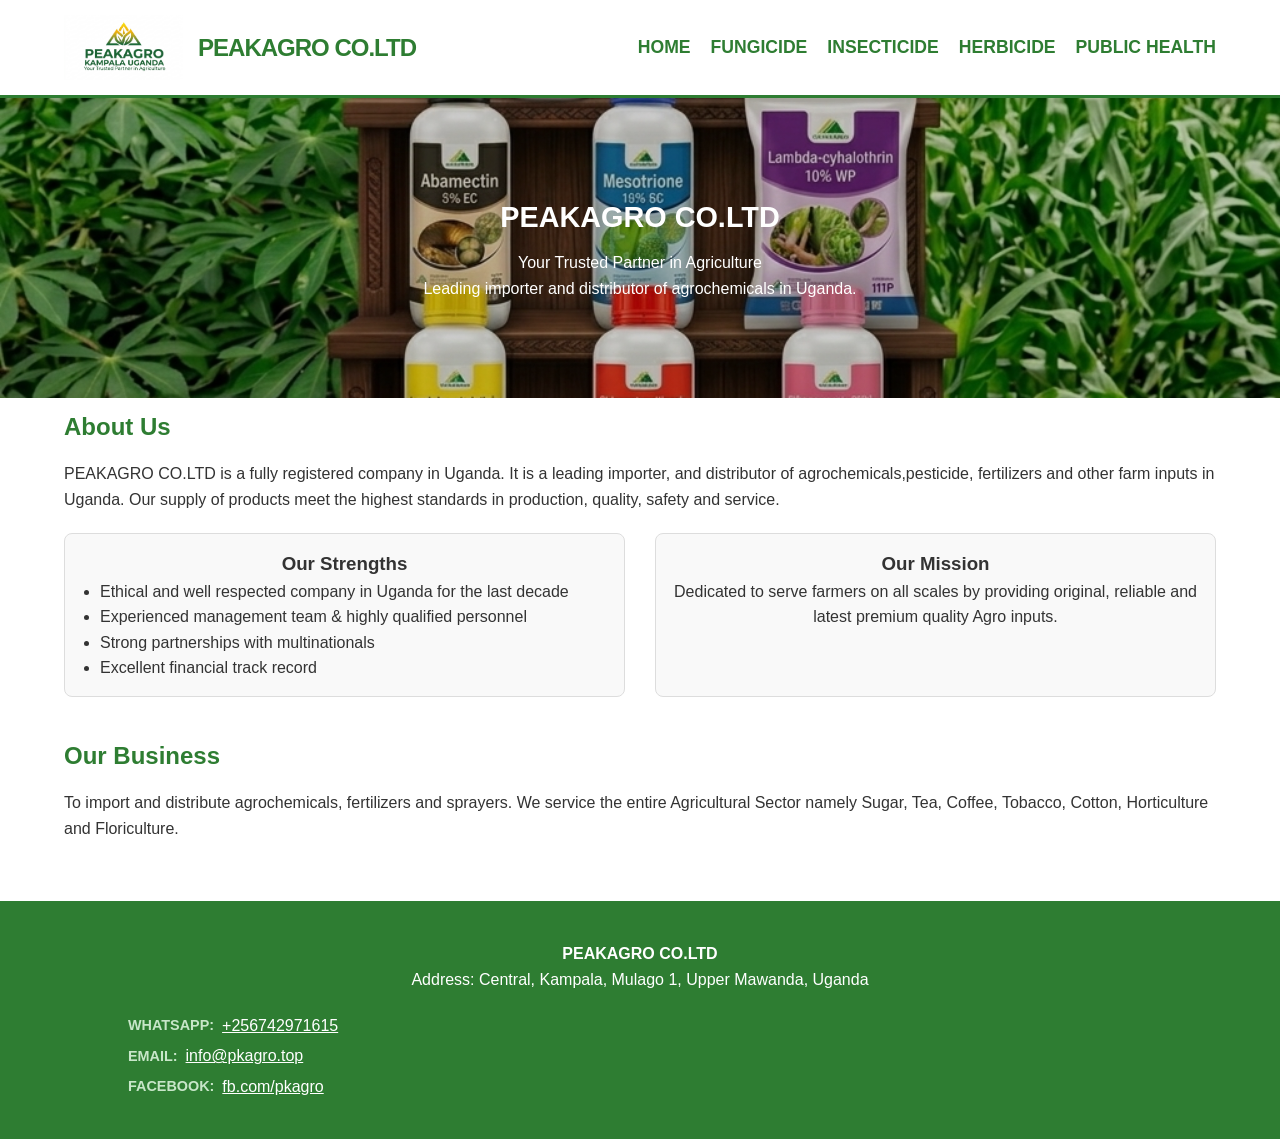
==== commit 07591607: "Update index.html" ====
--- a/index.html
+++ b/index.html
@@ -63,7 +63,7 @@
             <span>EMAIL:</span> <a href="mailto:info@pkagro.top">info@pkagro.top</a>
         </div>
         <div class="contact-item">
-            <span>FACEBOOK:</span> <a href="https://fb.com/PKAGO" target="_blank">fb.com/PKAGO</a>
+            <span>FACEBOOK:</span> <a href="https://fb.com/pkagro" target="_blank">fb.com/pkagro</a>
         </div>
     </div>
 </footer>
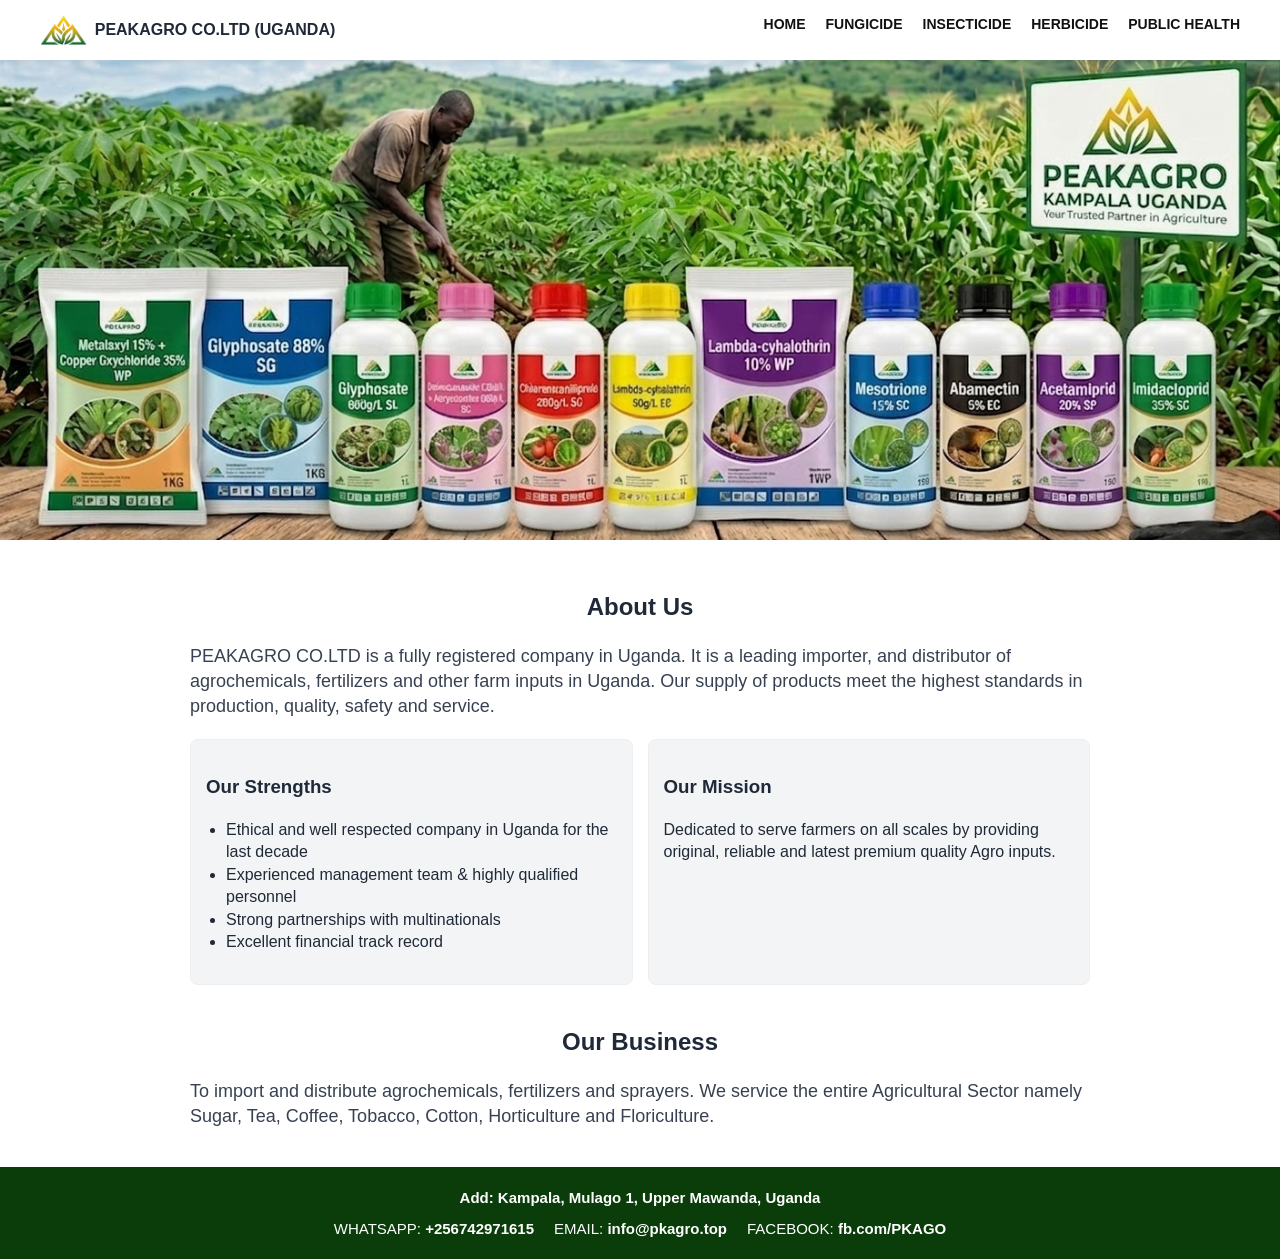
==== commit a19bc3b7: "Add files via upload" ====
--- a/index.html
+++ b/index.html
@@ -1,17 +1,54 @@
-<!DOCTYPE html>
+﻿<!DOCTYPE html>
 <html lang="en">
 <head>
     <meta charset="UTF-8">
     <meta name="viewport" content="width=device-width, initial-scale=1.0">
-    <title>PEAKAGRO CO.LTD - Your Trusted Partner in Agrochemical and Pesticide</title>
-    <link rel="stylesheet" href="style.css">
+    <title>PEAKAGRO CO.LTD - Your Trusted Partner in Agriculture</title>
+    <style>
+        /* 基础样式 */
+        body { margin: 0; font-family: Arial, sans-serif; color: #1f2937; line-height: 1.4; }
+        
+        /* 页眉优化 */
+        header { display: flex; flex-direction: column; padding: 10px 15px; background: #fff; box-shadow: 0 2px 5px rgba(0,0,0,.05); position: sticky; top: 0; z-index: 10; }
+        .logo { display: flex; align-items: center; gap: 8px; }
+        .logo img { height: 30px; }
+        .company-name { font-weight: 700; font-size: 16px; }
+        nav { display: flex; justify-content: space-between; margin-top: 8px; border-top: 1px solid #eee; padding-top: 8px; }
+        nav a { color: #111; text-decoration: none; font-size: 11px; font-weight: 600; }
+
+        /* Banner 图片区 */
+        .banner-container { width: 100%; overflow: hidden; }
+        .banner-img { width: 100%; display: block; }
+
+        /* 内容区 */
+        .container { padding: 20px; max-width: 900px; margin: auto; }
+        .section-title { text-align: center; font-size: 24px; margin-top: 30px; }
+        .text-content { font-size: 18px; line-height: 1.4; color: #374151; }
+        .grid-box { display: grid; grid-template-columns: 1fr; gap: 15px; margin-top: 20px; }
+        .product-card { border: 1px solid #eee; padding: 15px; border-radius: 8px; background-color: #f3f4f6; }
+        
+        /* 页脚优化 */
+        .contact-footer { background: #0b3d0b; color: #fff; padding: 20px; text-align: center; font-size: 15px; } /* 字体变大 */
+        .footer-address { margin: 0 0 10px 0; font-weight: bold; }
+        .footer-links { display: flex; flex-direction: column; gap: 8px; }
+        .footer-links a { color: #fff; text-decoration: none; font-weight: bold; }
+
+        /* 电脑端适配 */
+        @media(min-width:640px){
+            header { flex-direction: row; justify-content: space-between; padding: 15px 40px; }
+            nav { border-top: none; margin-top: 0; padding-top: 0; gap: 20px; }
+            nav a { font-size: 14px; }
+            .grid-box { grid-template-columns: 1fr 1fr; }
+            .footer-links { flex-direction: row; justify-content: center; gap: 20px; }
+        }
+    </style>
 </head>
 <body>
 
 <header>
     <div class="logo">
-        <img src="logo.jpg" alt="Logo">
-        <span class="company-name">PEAKAGRO CO.LTD</span>
+        <img src="logo.png" alt="Logo">
+        <span class="company-name">PEAKAGRO CO.LTD (UGANDA)</span>
     </div>
     <nav>
         <a href="index.html">HOME</a>
@@ -22,15 +59,13 @@
     </nav>
 </header>
 
-<section class="hero">
-    <h1>PEAKAGRO CO.LTD</h1>
-    <p>Your Trusted Partner in Agriculture</p>
-    <p>Leading importer and distributor of agrochemicals in Uganda.</p>
-</section>
+<div class="banner-container">
+    <img src="banner.jpg" class="banner-img" alt="Banner">
+</div>
 
 <div class="container">
     <h2 class="section-title">About Us</h2>
-    <p>PEAKAGRO CO.LTD is a fully registered company in Uganda. It is a leading importer, and distributor of agrochemicals,pesticide, fertilizers and other farm inputs in Uganda. Our supply of products meet the highest standards in production, quality, safety and service.</p>
+    <p class="text-content">PEAKAGRO CO.LTD is a fully registered company in Uganda. It is a leading importer, and distributor of agrochemicals, fertilizers and other farm inputs in Uganda. Our supply of products meet the highest standards in production, quality, safety and service.</p>
     
     <div class="grid-box">
         <div class="product-card">
@@ -49,12 +84,11 @@
     </div>
 
     <h2 class="section-title" style="margin-top: 40px;">Our Business</h2>
-    <p>To import and distribute agrochemicals, fertilizers and sprayers. We service the entire Agricultural Sector namely Sugar, Tea, Coffee, Tobacco, Cotton, Horticulture and Floriculture.</p>
+    <p class="text-content">To import and distribute agrochemicals, fertilizers and sprayers. We service the entire Agricultural Sector namely Sugar, Tea, Coffee, Tobacco, Cotton, Horticulture and Floriculture.</p>
 </div>
 
 <footer class="contact-footer">
-    <p><strong>PEAKAGRO CO.LTD</strong></p>
-    <p>Address: Central, Kampala, Mulago 1, Upper Mawanda, Uganda</p>
+    <p class="footer-address">Add: Kampala, Mulago 1, Upper Mawanda, Uganda</p>
     <div class="footer-links">
         <div class="contact-item">
             <span>WHATSAPP:</span> <a href="https://wa.me/256742971615">+256742971615</a>
@@ -63,10 +97,10 @@
             <span>EMAIL:</span> <a href="mailto:info@pkagro.top">info@pkagro.top</a>
         </div>
         <div class="contact-item">
-            <span>FACEBOOK:</span> <a href="https://fb.com/pkagro" target="_blank">fb.com/pkagro</a>
+            <span>FACEBOOK:</span> <a href="https://fb.com/PKAGO" target="_blank">fb.com/PKAGO</a>
         </div>
     </div>
 </footer>
 
 </body>
-</html>
+</html>
